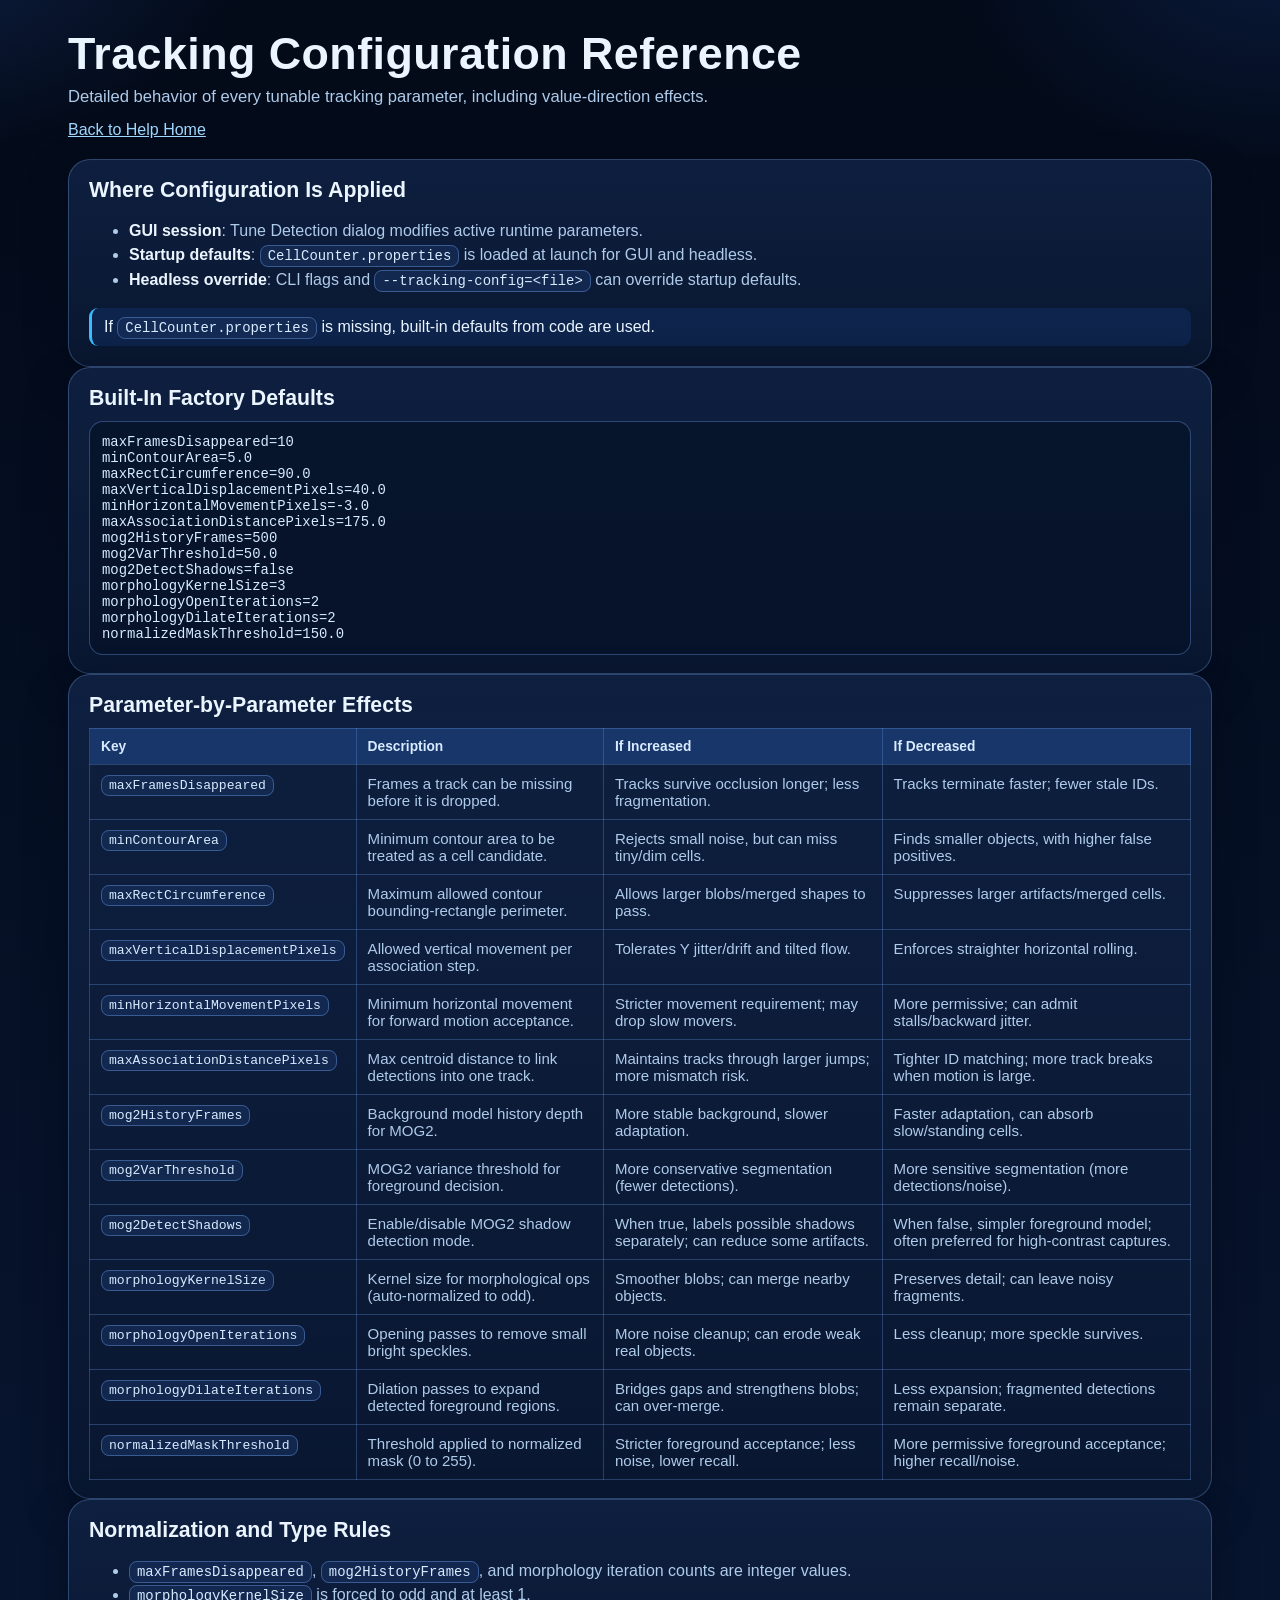
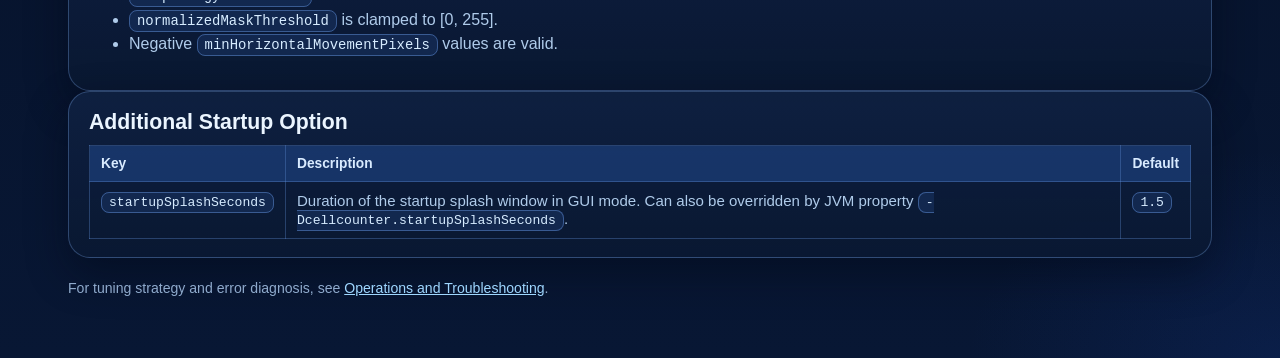
==== docs/help/configuration-reference.html @ 036607fb "initial help and documentation" ====
<!doctype html>
<html lang="en">
<head>
  <meta charset="utf-8">
  <meta name="viewport" content="width=device-width, initial-scale=1">
  <title>Cell Counter Help | Configuration Reference</title>
  <link rel="stylesheet" href="help.css">
</head>
<body>
  <main class="shell">
    <section class="hero">
      <h1>Tracking Configuration Reference</h1>
      <p>Detailed behavior of every tunable tracking parameter, including value-direction effects.</p>
      <div class="chip-row">
        <a class="inline" href="index.html">Back to Help Home</a>
      </div>
    </section>

    <section class="card">
      <h2>Where Configuration Is Applied</h2>
      <ul>
        <li><strong>GUI session</strong>: Tune Detection dialog modifies active runtime parameters.</li>
        <li><strong>Startup defaults</strong>: <code>CellCounter.properties</code> is loaded at launch for GUI and headless.</li>
        <li><strong>Headless override</strong>: CLI flags and <code>--tracking-config=&lt;file&gt;</code> can override startup defaults.</li>
      </ul>
      <div class="note">
        If <code>CellCounter.properties</code> is missing, built-in defaults from code are used.
      </div>
    </section>

    <section class="card">
      <h2>Built-In Factory Defaults</h2>
      <pre><code>maxFramesDisappeared=10
minContourArea=5.0
maxRectCircumference=90.0
maxVerticalDisplacementPixels=40.0
minHorizontalMovementPixels=-3.0
maxAssociationDistancePixels=175.0
mog2HistoryFrames=500
mog2VarThreshold=50.0
mog2DetectShadows=false
morphologyKernelSize=3
morphologyOpenIterations=2
morphologyDilateIterations=2
normalizedMaskThreshold=150.0</code></pre>
    </section>

    <section class="card">
      <h2>Parameter-by-Parameter Effects</h2>
      <table>
        <thead>
          <tr>
            <th>Key</th>
            <th>Description</th>
            <th>If Increased</th>
            <th>If Decreased</th>
          </tr>
        </thead>
        <tbody>
          <tr>
            <td><code>maxFramesDisappeared</code></td>
            <td>Frames a track can be missing before it is dropped.</td>
            <td>Tracks survive occlusion longer; less fragmentation.</td>
            <td>Tracks terminate faster; fewer stale IDs.</td>
          </tr>
          <tr>
            <td><code>minContourArea</code></td>
            <td>Minimum contour area to be treated as a cell candidate.</td>
            <td>Rejects small noise, but can miss tiny/dim cells.</td>
            <td>Finds smaller objects, with higher false positives.</td>
          </tr>
          <tr>
            <td><code>maxRectCircumference</code></td>
            <td>Maximum allowed contour bounding-rectangle perimeter.</td>
            <td>Allows larger blobs/merged shapes to pass.</td>
            <td>Suppresses larger artifacts/merged cells.</td>
          </tr>
          <tr>
            <td><code>maxVerticalDisplacementPixels</code></td>
            <td>Allowed vertical movement per association step.</td>
            <td>Tolerates Y jitter/drift and tilted flow.</td>
            <td>Enforces straighter horizontal rolling.</td>
          </tr>
          <tr>
            <td><code>minHorizontalMovementPixels</code></td>
            <td>Minimum horizontal movement for forward motion acceptance.</td>
            <td>Stricter movement requirement; may drop slow movers.</td>
            <td>More permissive; can admit stalls/backward jitter.</td>
          </tr>
          <tr>
            <td><code>maxAssociationDistancePixels</code></td>
            <td>Max centroid distance to link detections into one track.</td>
            <td>Maintains tracks through larger jumps; more mismatch risk.</td>
            <td>Tighter ID matching; more track breaks when motion is large.</td>
          </tr>
          <tr>
            <td><code>mog2HistoryFrames</code></td>
            <td>Background model history depth for MOG2.</td>
            <td>More stable background, slower adaptation.</td>
            <td>Faster adaptation, can absorb slow/standing cells.</td>
          </tr>
          <tr>
            <td><code>mog2VarThreshold</code></td>
            <td>MOG2 variance threshold for foreground decision.</td>
            <td>More conservative segmentation (fewer detections).</td>
            <td>More sensitive segmentation (more detections/noise).</td>
          </tr>
          <tr>
            <td><code>mog2DetectShadows</code></td>
            <td>Enable/disable MOG2 shadow detection mode.</td>
            <td>When true, labels possible shadows separately; can reduce some artifacts.</td>
            <td>When false, simpler foreground model; often preferred for high-contrast captures.</td>
          </tr>
          <tr>
            <td><code>morphologyKernelSize</code></td>
            <td>Kernel size for morphological ops (auto-normalized to odd).</td>
            <td>Smoother blobs; can merge nearby objects.</td>
            <td>Preserves detail; can leave noisy fragments.</td>
          </tr>
          <tr>
            <td><code>morphologyOpenIterations</code></td>
            <td>Opening passes to remove small bright speckles.</td>
            <td>More noise cleanup; can erode weak real objects.</td>
            <td>Less cleanup; more speckle survives.</td>
          </tr>
          <tr>
            <td><code>morphologyDilateIterations</code></td>
            <td>Dilation passes to expand detected foreground regions.</td>
            <td>Bridges gaps and strengthens blobs; can over-merge.</td>
            <td>Less expansion; fragmented detections remain separate.</td>
          </tr>
          <tr>
            <td><code>normalizedMaskThreshold</code></td>
            <td>Threshold applied to normalized mask (0 to 255).</td>
            <td>Stricter foreground acceptance; less noise, lower recall.</td>
            <td>More permissive foreground acceptance; higher recall/noise.</td>
          </tr>
        </tbody>
      </table>
    </section>

    <section class="card">
      <h2>Normalization and Type Rules</h2>
      <ul>
        <li><code>maxFramesDisappeared</code>, <code>mog2HistoryFrames</code>, and morphology iteration counts are integer values.</li>
        <li><code>morphologyKernelSize</code> is forced to odd and at least 1.</li>
        <li><code>normalizedMaskThreshold</code> is clamped to [0, 255].</li>
        <li>Negative <code>minHorizontalMovementPixels</code> values are valid.</li>
      </ul>
    </section>

    <section class="card">
      <h2>Additional Startup Option</h2>
      <table>
        <thead><tr><th>Key</th><th>Description</th><th>Default</th></tr></thead>
        <tbody>
          <tr>
            <td><code>startupSplashSeconds</code></td>
            <td>Duration of the startup splash window in GUI mode. Can also be overridden by JVM property <code>-Dcellcounter.startupSplashSeconds</code>.</td>
            <td><code>1.5</code></td>
          </tr>
        </tbody>
      </table>
    </section>

    <p class="footer">For tuning strategy and error diagnosis, see <a class="inline" href="operations-and-troubleshooting.html">Operations and Troubleshooting</a>.</p>
  </main>
</body>
</html>
---- docs/help/help.css ----
:root {
  --bg-top: #030a18;
  --bg-bottom: #081734;
  --surface-top: rgba(15, 33, 66, 0.93);
  --surface-bottom: rgba(10, 24, 50, 0.9);
  --border-soft: rgba(122, 167, 234, 0.32);
  --text-primary: #ebf5ff;
  --text-secondary: #afcbea;
  --text-muted: #8faacc;
  --accent: #3abcff;
  --accent-strong: #2666ff;
  --accent-dark: #1b54e4;
  --ok: #1bb88f;
  --warn: #dd8d38;
  --radius-card: 22px;
  --radius-chip: 12px;
  --shadow: 0 16px 42px rgba(2, 8, 22, 0.48);
}

* {
  box-sizing: border-box;
}

html,
body {
  margin: 0;
  padding: 0;
}

body {
  font-family: "Avenir Next", "Segoe UI", "Helvetica Neue", sans-serif;
  color: var(--text-primary);
  background:
    radial-gradient(40rem 24rem at -8rem -5rem, rgba(62, 127, 255, 0.22), transparent 62%),
    radial-gradient(36rem 24rem at 100% -4rem, rgba(36, 95, 206, 0.2), transparent 60%),
    radial-gradient(30rem 20rem at 100% 100%, rgba(22, 64, 166, 0.18), transparent 65%),
    linear-gradient(180deg, var(--bg-top), var(--bg-bottom));
  min-height: 100vh;
}

.shell {
  max-width: 1200px;
  margin: 0 auto;
  padding: 28px 28px 48px;
}

.hero {
  margin-bottom: 20px;
}

.hero h1 {
  margin: 0;
  font-size: clamp(2rem, 3.5vw, 2.9rem);
  letter-spacing: 0.01em;
}

.hero p {
  margin: 8px 0 0;
  color: var(--text-secondary);
  font-size: 1.04rem;
}

.chip-row {
  display: flex;
  gap: 10px;
  margin-top: 14px;
  flex-wrap: wrap;
}

.chip {
  display: inline-flex;
  align-items: center;
  justify-content: center;
  border-radius: var(--radius-chip);
  padding: 6px 11px;
  font-weight: 700;
  font-size: 0.78rem;
  border: 1px solid rgba(255, 255, 255, 0.14);
  background: rgba(61, 110, 174, 0.45);
  color: #fff;
}

.chip.ok {
  background: rgba(27, 184, 143, 0.36);
}

.chip.warn {
  background: rgba(221, 141, 56, 0.34);
}

.card-grid {
  display: grid;
  gap: 18px;
}

.grid-2 {
  grid-template-columns: repeat(auto-fit, minmax(290px, 1fr));
}

.card {
  background: linear-gradient(180deg, var(--surface-top), var(--surface-bottom));
  border: 1px solid var(--border-soft);
  border-radius: var(--radius-card);
  padding: 18px 20px;
  box-shadow: var(--shadow);
}

.card h2 {
  margin: 0 0 10px;
  font-size: 1.33rem;
}

.card h3 {
  margin: 2px 0 10px;
  font-size: 1.08rem;
}

.card p,
.card li {
  color: var(--text-secondary);
  line-height: 1.52;
}

.card strong {
  color: var(--text-primary);
}

.nav {
  display: grid;
  grid-template-columns: repeat(auto-fit, minmax(210px, 1fr));
  gap: 12px;
}

.nav a {
  text-decoration: none;
  color: var(--text-primary);
  border: 1px solid rgba(86, 136, 212, 0.62);
  border-radius: 14px;
  padding: 12px 14px;
  background: linear-gradient(180deg, rgba(38, 102, 255, 0.9), rgba(27, 84, 228, 0.9));
  font-weight: 700;
  box-shadow: 0 8px 20px rgba(11, 42, 102, 0.45);
}

.nav a:hover {
  filter: brightness(1.06);
}

table {
  width: 100%;
  border-collapse: collapse;
  border-spacing: 0;
  margin-top: 8px;
}

thead th {
  text-align: left;
  font-size: 0.86rem;
  color: #d9ebff;
  background: rgba(36, 82, 158, 0.46);
}

th,
td {
  border: 1px solid rgba(98, 143, 216, 0.34);
  padding: 10px 11px;
  vertical-align: top;
}

tbody td {
  color: var(--text-secondary);
  font-size: 0.94rem;
}

.small {
  font-size: 0.88rem;
  color: var(--text-muted);
}

.note {
  border-left: 3px solid var(--accent);
  padding: 10px 12px;
  margin: 10px 0 2px;
  background: rgba(22, 65, 139, 0.28);
  border-radius: 9px;
}

code {
  color: #d7ecff;
  background: rgba(20, 45, 87, 0.75);
  border: 1px solid rgba(90, 133, 202, 0.55);
  border-radius: 8px;
  padding: 2px 7px;
  font-family: "SFMono-Regular", Menlo, Consolas, "Liberation Mono", monospace;
  font-size: 0.87em;
}

pre {
  margin: 0;
  overflow: auto;
  border-radius: 14px;
  border: 1px solid rgba(86, 133, 206, 0.46);
  background: rgba(6, 19, 42, 0.86);
  padding: 12px;
}

pre code {
  border: none;
  background: transparent;
  padding: 0;
}

.footer {
  margin-top: 22px;
  color: var(--text-muted);
  font-size: 0.88rem;
}

a.inline {
  color: #9fd7ff;
}

@media (max-width: 800px) {
  .shell {
    padding: 18px 15px 34px;
  }

  .card {
    padding: 15px;
  }
}
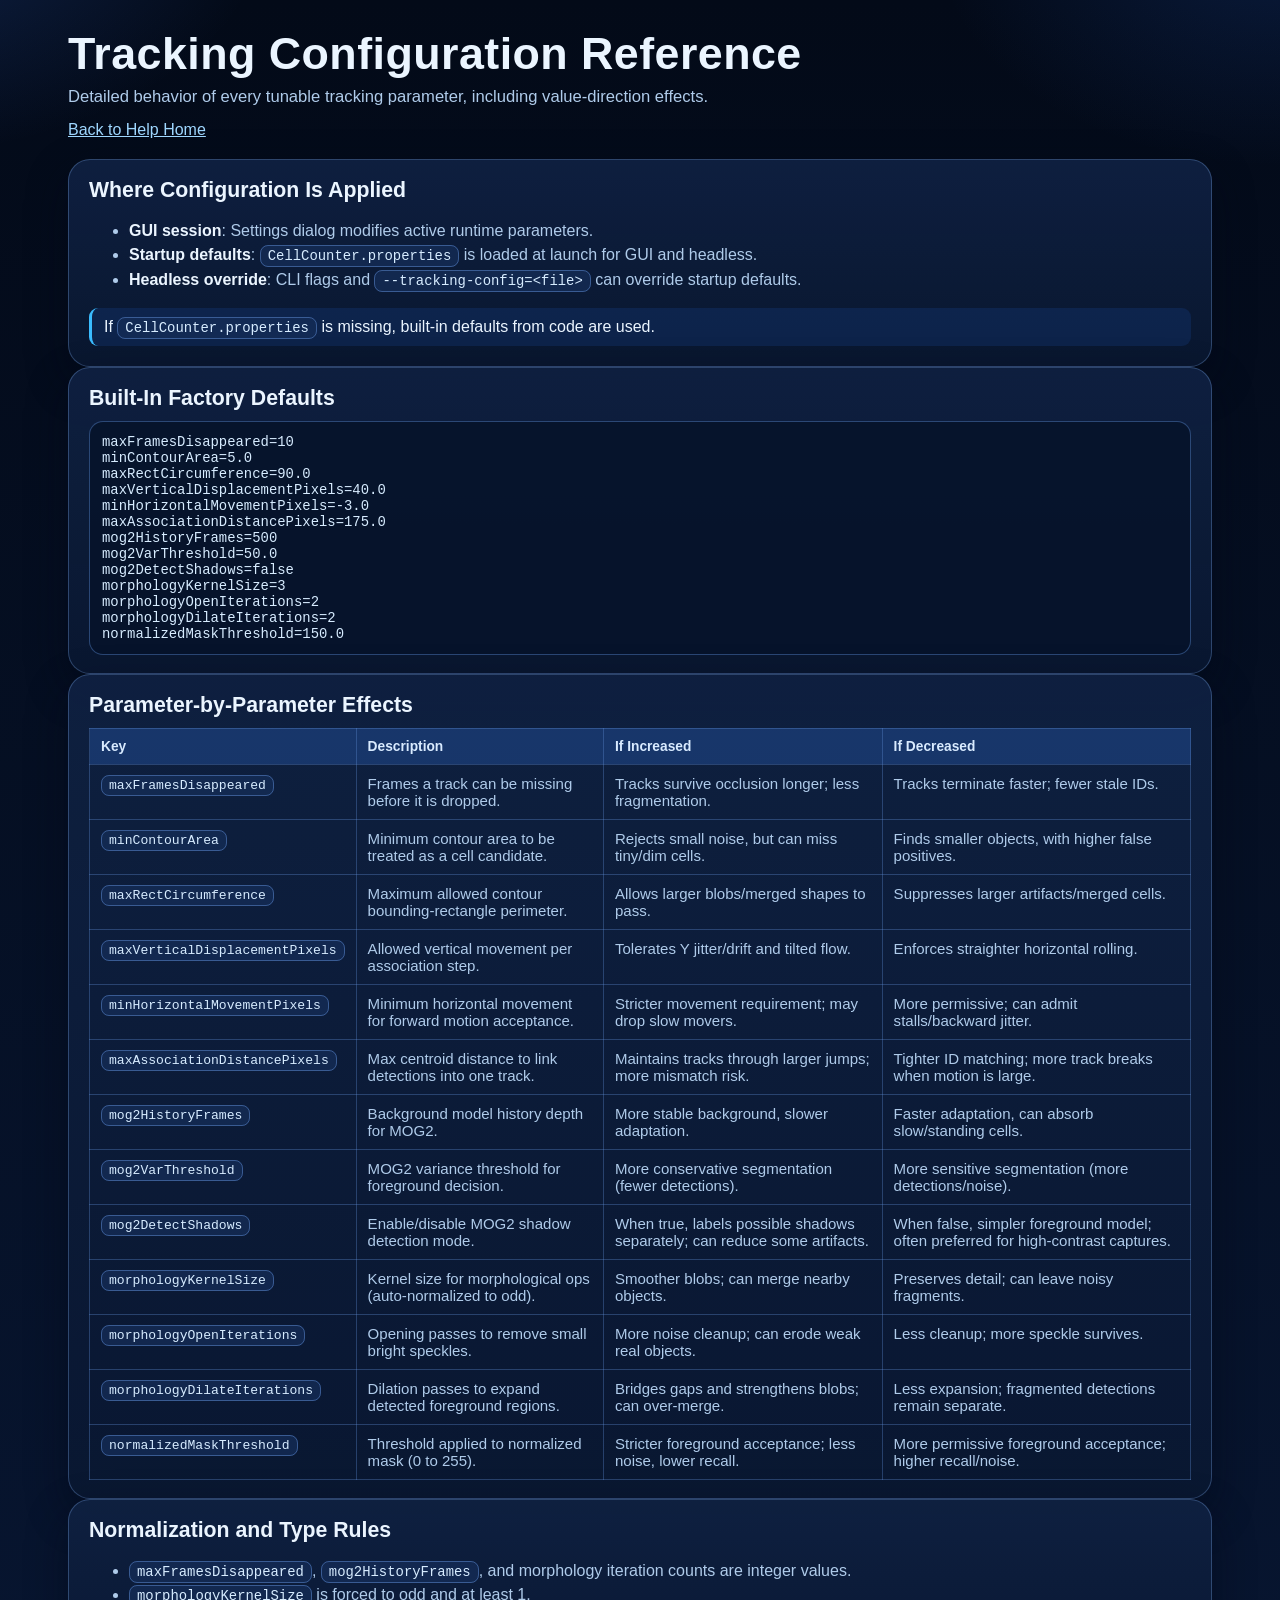
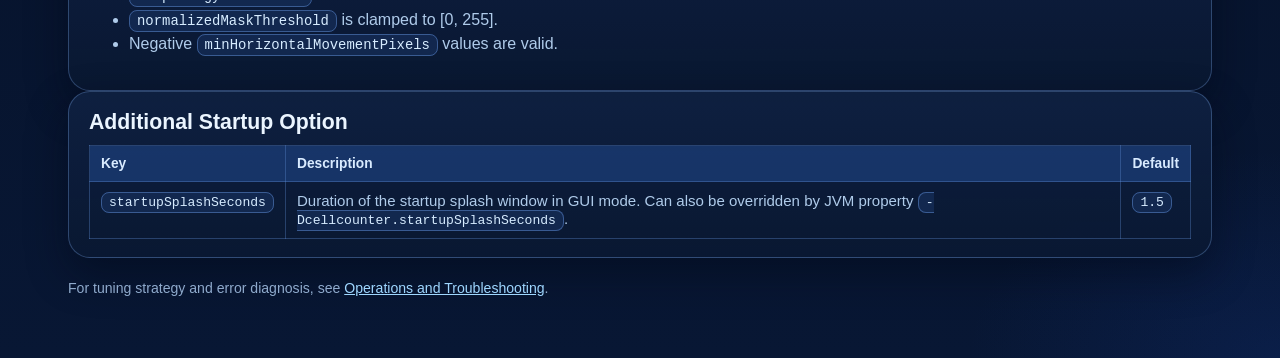
==== commit d02736fa: "general ui cleanup" ====
--- a/docs/help/configuration-reference.html
+++ b/docs/help/configuration-reference.html
@@ -19,7 +19,7 @@
     <section class="card">
       <h2>Where Configuration Is Applied</h2>
       <ul>
-        <li><strong>GUI session</strong>: Tune Detection dialog modifies active runtime parameters.</li>
+        <li><strong>GUI session</strong>: Settings dialog modifies active runtime parameters.</li>
         <li><strong>Startup defaults</strong>: <code>CellCounter.properties</code> is loaded at launch for GUI and headless.</li>
         <li><strong>Headless override</strong>: CLI flags and <code>--tracking-config=&lt;file&gt;</code> can override startup defaults.</li>
       </ul>
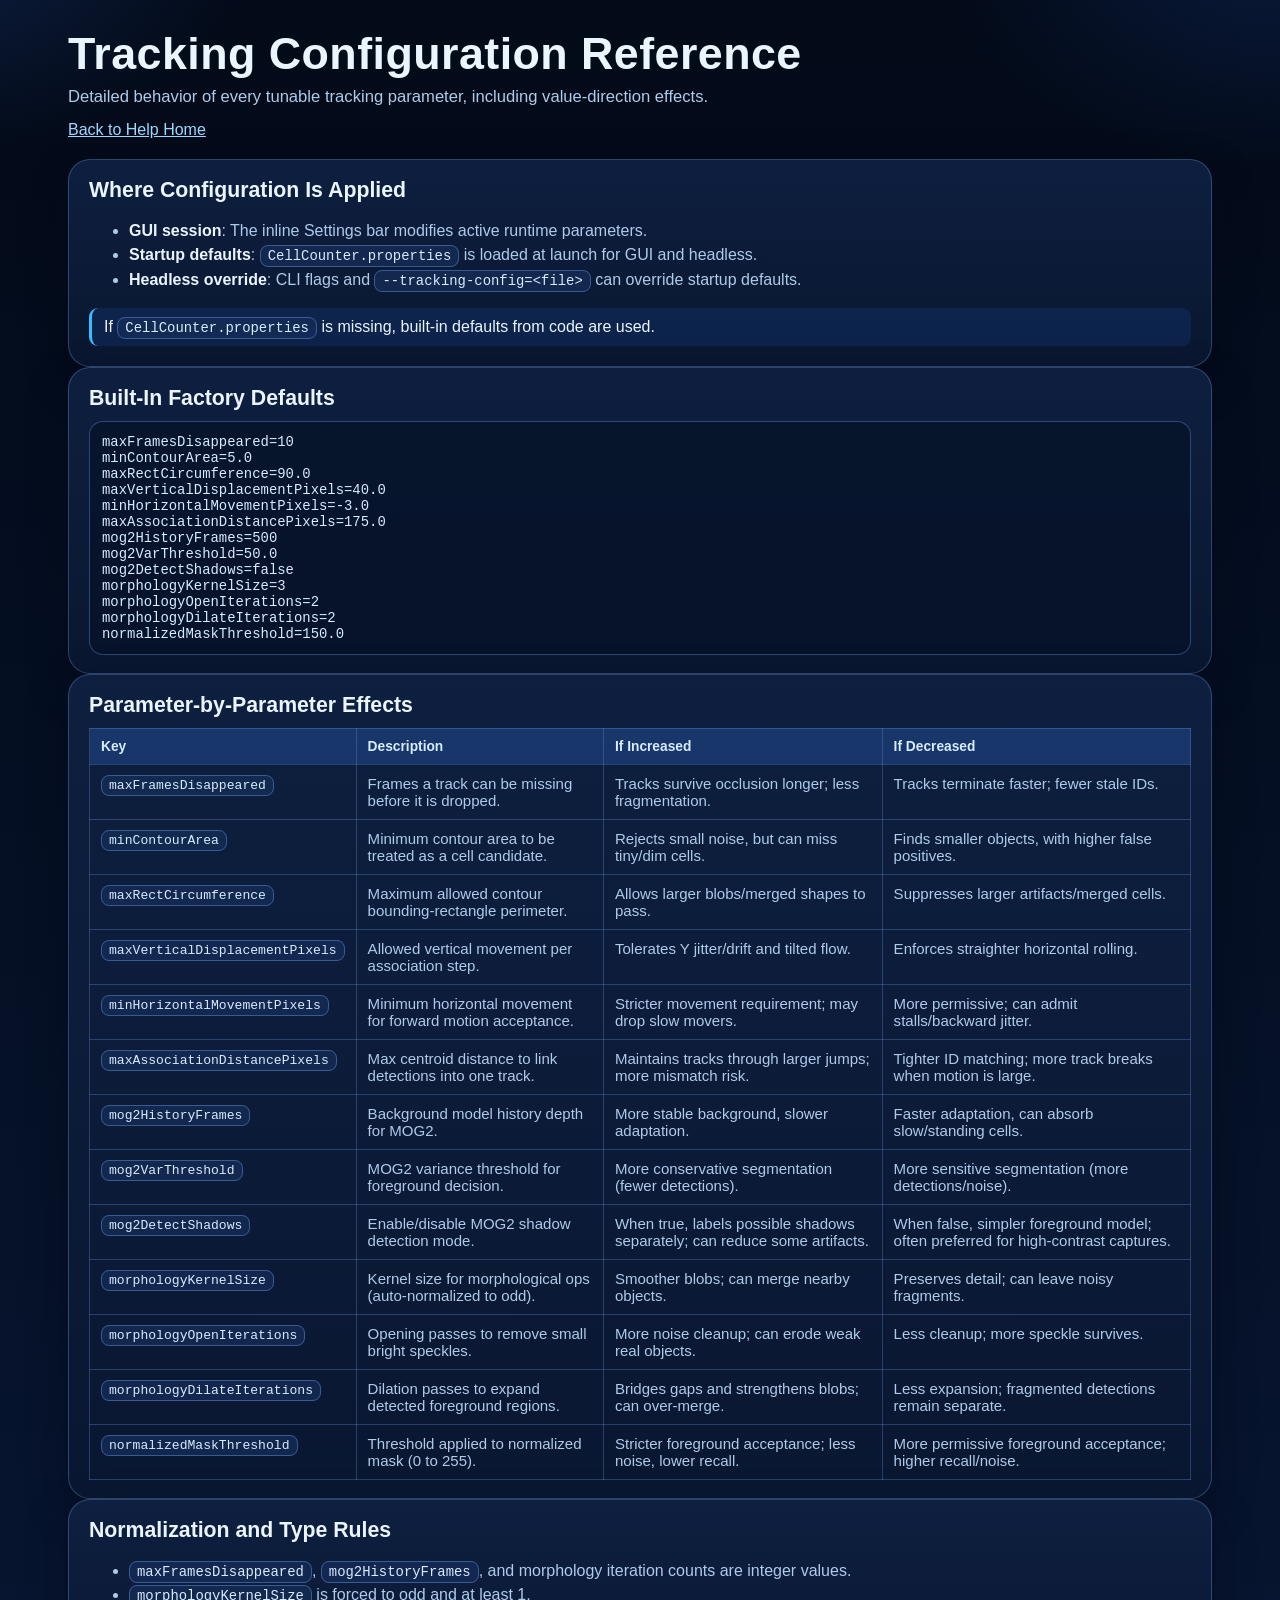
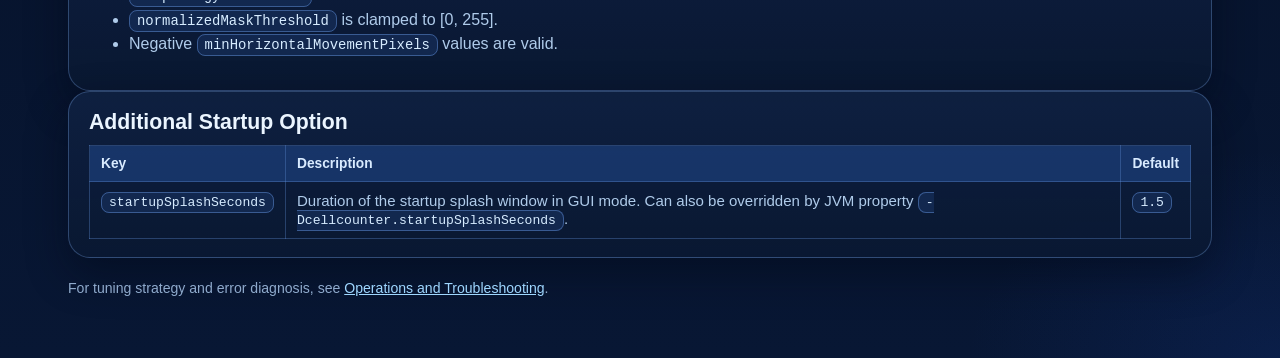
==== commit a92ff72c: "GUI updates" ====
--- a/docs/help/configuration-reference.html
+++ b/docs/help/configuration-reference.html
@@ -19,7 +19,7 @@
     <section class="card">
       <h2>Where Configuration Is Applied</h2>
       <ul>
-        <li><strong>GUI session</strong>: Settings dialog modifies active runtime parameters.</li>
+        <li><strong>GUI session</strong>: The inline Settings bar modifies active runtime parameters.</li>
         <li><strong>Startup defaults</strong>: <code>CellCounter.properties</code> is loaded at launch for GUI and headless.</li>
         <li><strong>Headless override</strong>: CLI flags and <code>--tracking-config=&lt;file&gt;</code> can override startup defaults.</li>
       </ul>
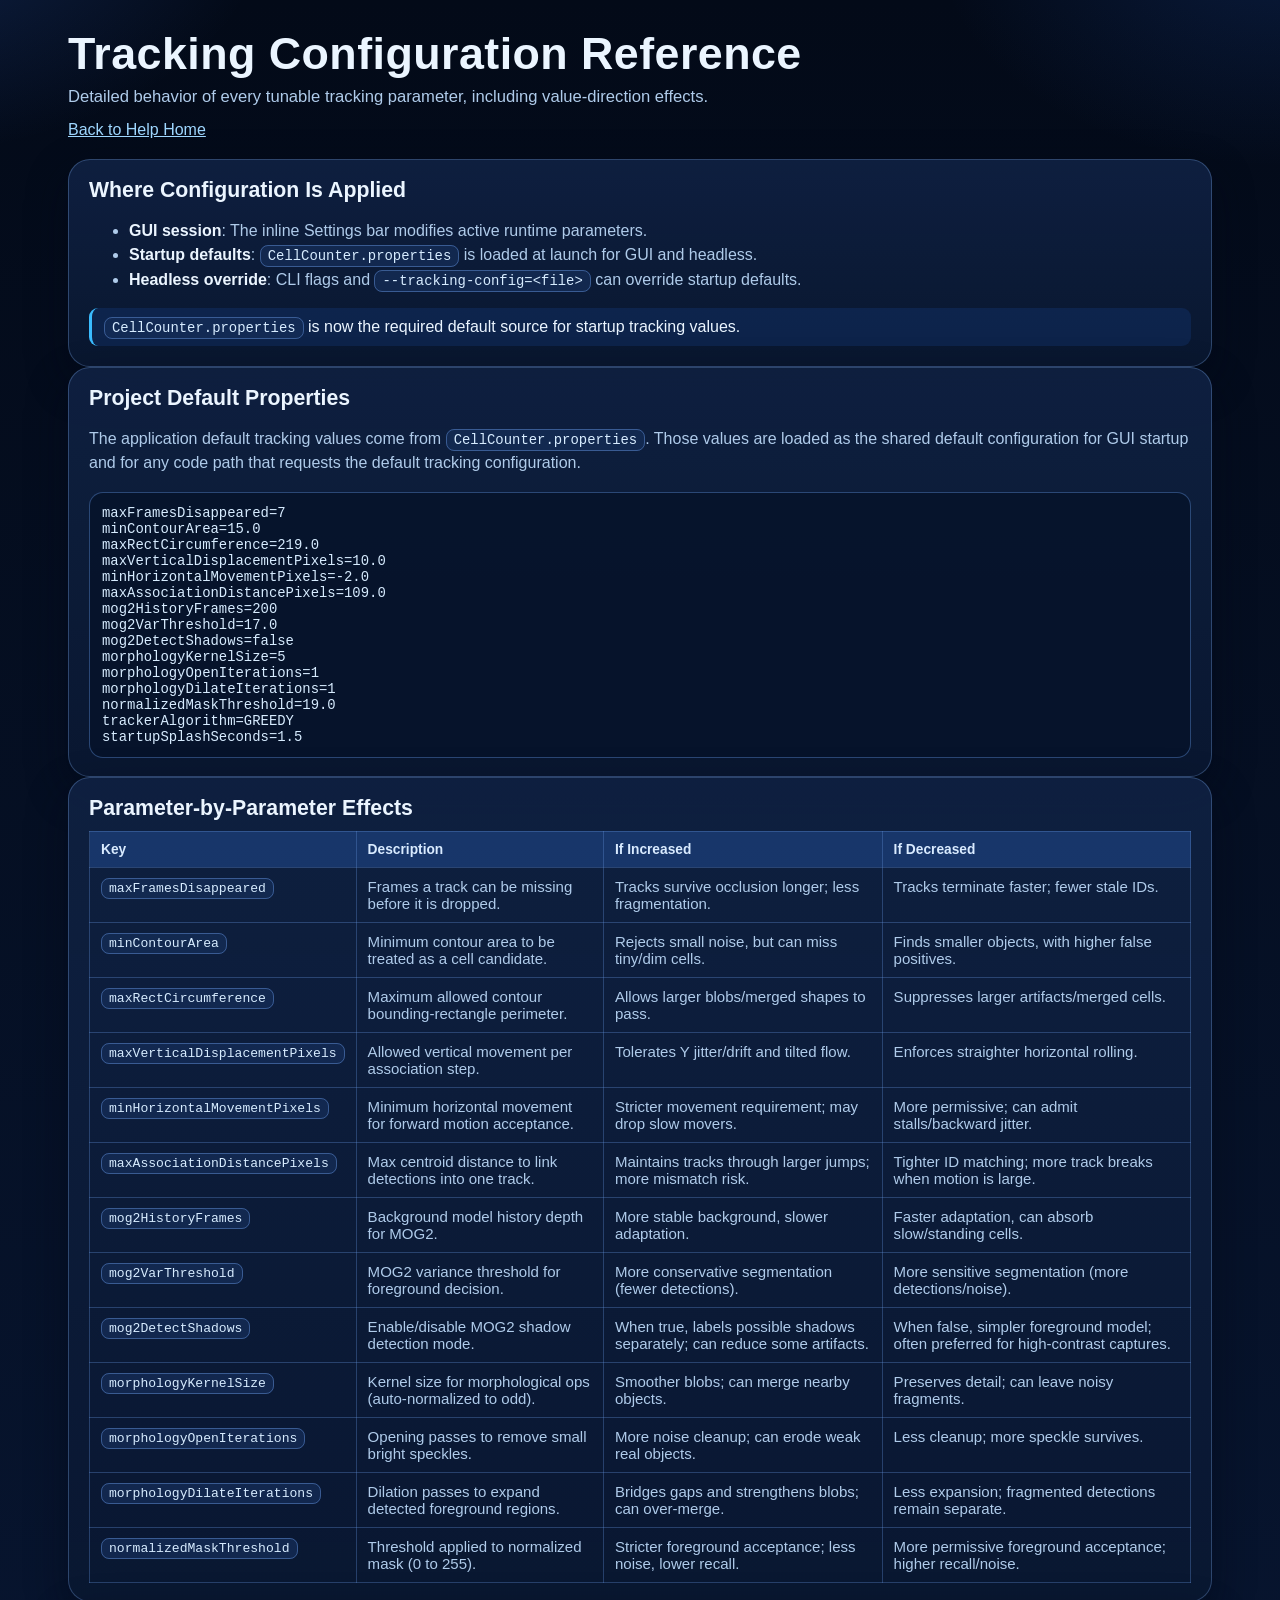
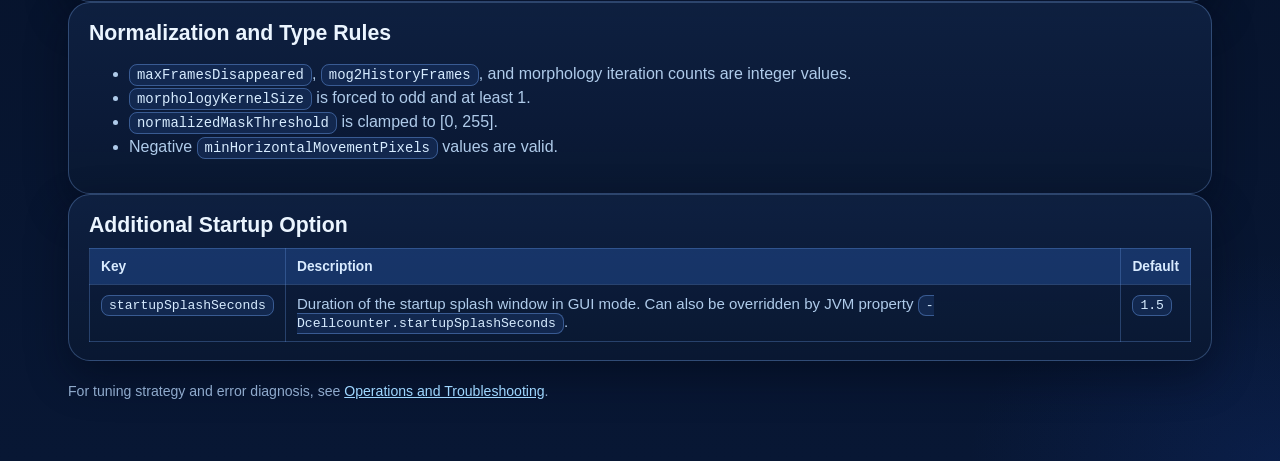
==== commit fe04b01c: "removing hardcoded defaults to properties file" ====
--- a/docs/help/configuration-reference.html
+++ b/docs/help/configuration-reference.html
@@ -24,25 +24,28 @@
         <li><strong>Headless override</strong>: CLI flags and <code>--tracking-config=&lt;file&gt;</code> can override startup defaults.</li>
       </ul>
       <div class="note">
-        If <code>CellCounter.properties</code> is missing, built-in defaults from code are used.
+        <code>CellCounter.properties</code> is now the required default source for startup tracking values.
       </div>
     </section>
 
     <section class="card">
-      <h2>Built-In Factory Defaults</h2>
-      <pre><code>maxFramesDisappeared=10
-minContourArea=5.0
-maxRectCircumference=90.0
-maxVerticalDisplacementPixels=40.0
-minHorizontalMovementPixels=-3.0
-maxAssociationDistancePixels=175.0
-mog2HistoryFrames=500
-mog2VarThreshold=50.0
+      <h2>Project Default Properties</h2>
+      <p>The application default tracking values come from <code>CellCounter.properties</code>. Those values are loaded as the shared default configuration for GUI startup and for any code path that requests the default tracking configuration.</p>
+      <pre><code>maxFramesDisappeared=7
+minContourArea=15.0
+maxRectCircumference=219.0
+maxVerticalDisplacementPixels=10.0
+minHorizontalMovementPixels=-2.0
+maxAssociationDistancePixels=109.0
+mog2HistoryFrames=200
+mog2VarThreshold=17.0
 mog2DetectShadows=false
-morphologyKernelSize=3
-morphologyOpenIterations=2
-morphologyDilateIterations=2
-normalizedMaskThreshold=150.0</code></pre>
+morphologyKernelSize=5
+morphologyOpenIterations=1
+morphologyDilateIterations=1
+normalizedMaskThreshold=19.0
+trackerAlgorithm=GREEDY
+startupSplashSeconds=1.5</code></pre>
     </section>
 
     <section class="card">
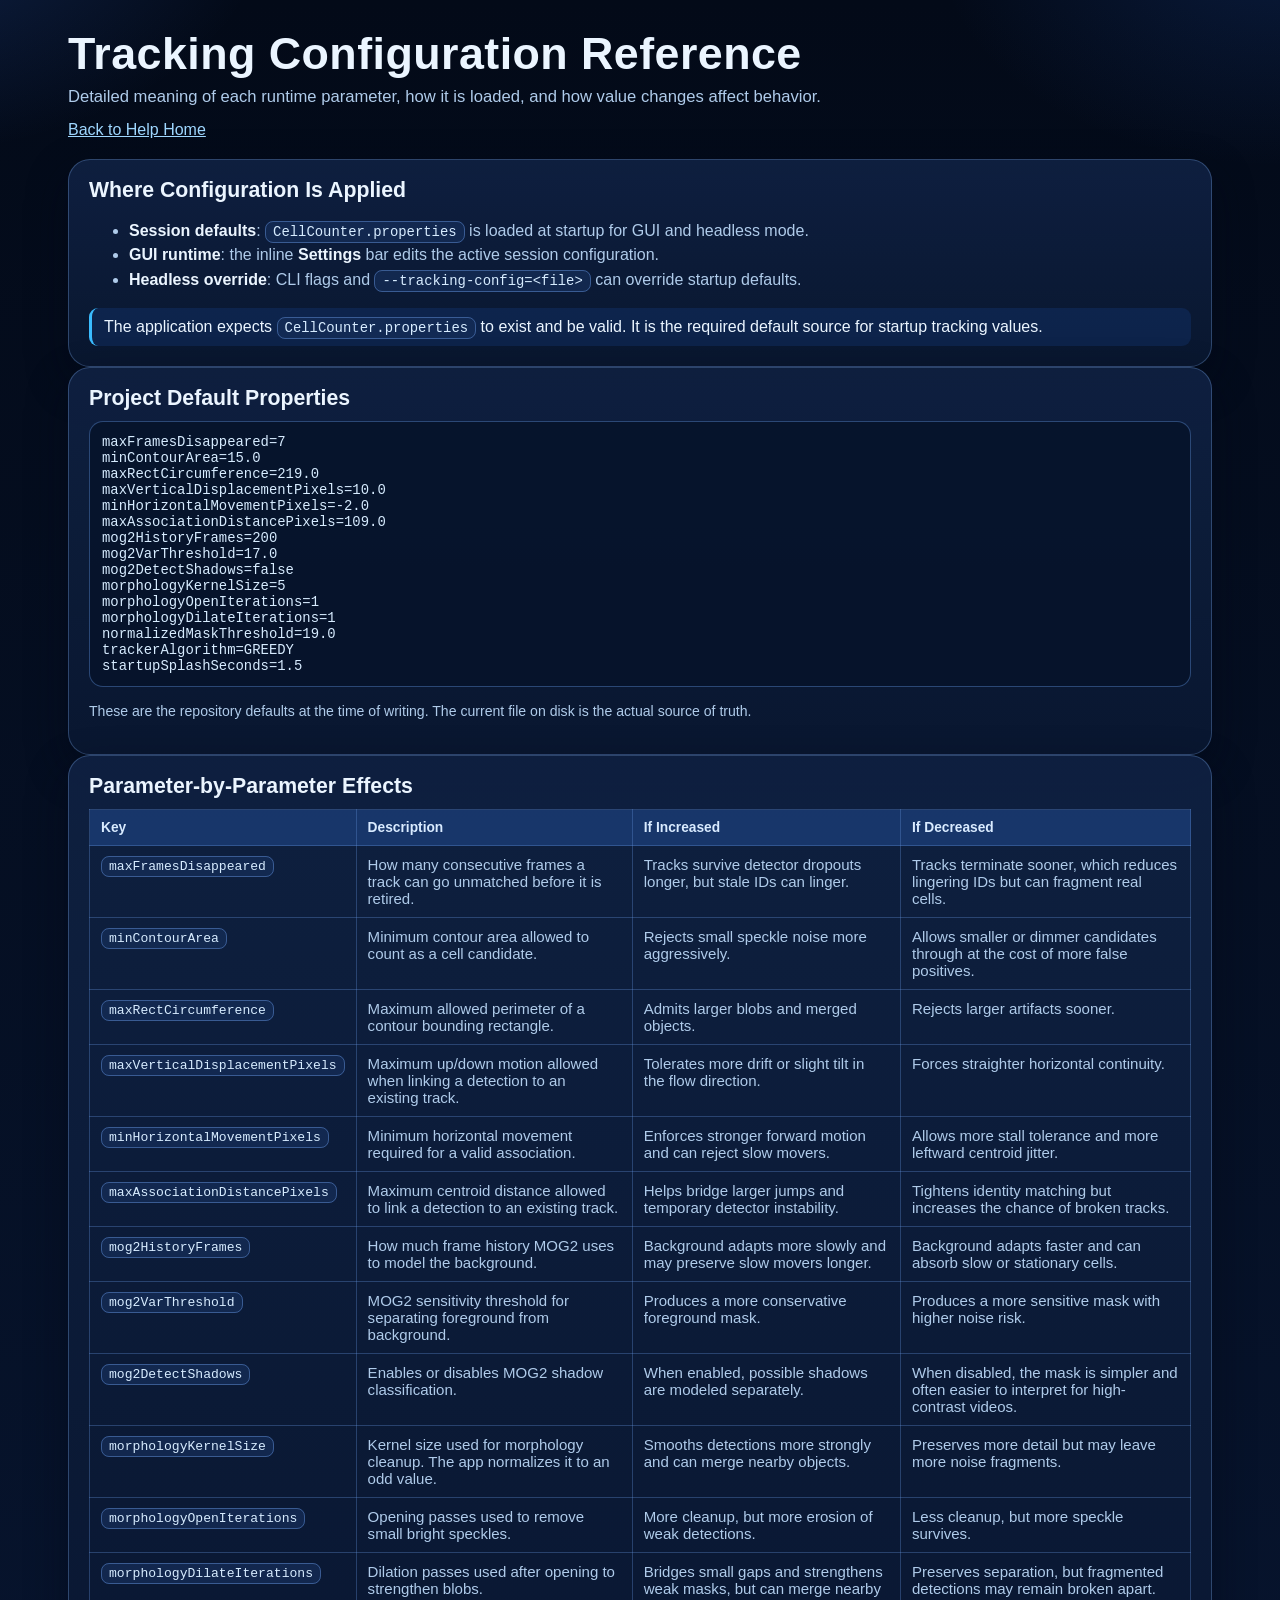
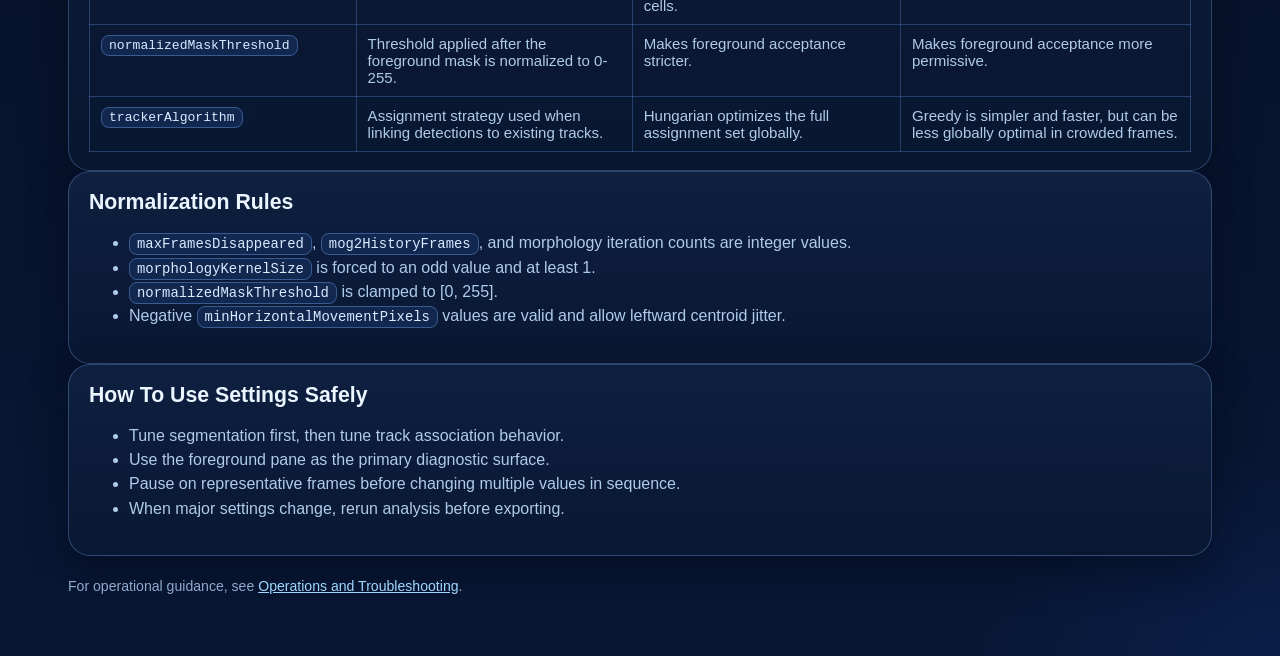
==== commit 2e469965: "Docs, JUnit tests, simplify UI. Remove GA optimization." ====
--- a/docs/help/configuration-reference.html
+++ b/docs/help/configuration-reference.html
@@ -10,7 +10,7 @@
   <main class="shell">
     <section class="hero">
       <h1>Tracking Configuration Reference</h1>
-      <p>Detailed behavior of every tunable tracking parameter, including value-direction effects.</p>
+      <p>Detailed meaning of each runtime parameter, how it is loaded, and how value changes affect behavior.</p>
       <div class="chip-row">
         <a class="inline" href="index.html">Back to Help Home</a>
       </div>
@@ -19,18 +19,17 @@
     <section class="card">
       <h2>Where Configuration Is Applied</h2>
       <ul>
-        <li><strong>GUI session</strong>: The inline Settings bar modifies active runtime parameters.</li>
-        <li><strong>Startup defaults</strong>: <code>CellCounter.properties</code> is loaded at launch for GUI and headless.</li>
+        <li><strong>Session defaults</strong>: <code>CellCounter.properties</code> is loaded at startup for GUI and headless mode.</li>
+        <li><strong>GUI runtime</strong>: the inline <strong>Settings</strong> bar edits the active session configuration.</li>
         <li><strong>Headless override</strong>: CLI flags and <code>--tracking-config=&lt;file&gt;</code> can override startup defaults.</li>
       </ul>
       <div class="note">
-        <code>CellCounter.properties</code> is now the required default source for startup tracking values.
+        The application expects <code>CellCounter.properties</code> to exist and be valid. It is the required default source for startup tracking values.
       </div>
     </section>
 
     <section class="card">
       <h2>Project Default Properties</h2>
-      <p>The application default tracking values come from <code>CellCounter.properties</code>. Those values are loaded as the shared default configuration for GUI startup and for any code path that requests the default tracking configuration.</p>
       <pre><code>maxFramesDisappeared=7
 minContourArea=15.0
 maxRectCircumference=219.0
@@ -46,6 +45,7 @@
 normalizedMaskThreshold=19.0
 trackerAlgorithm=GREEDY
 startupSplashSeconds=1.5</code></pre>
+      <p class="small">These are the repository defaults at the time of writing. The current file on disk is the actual source of truth.</p>
     </section>
 
     <section class="card">
@@ -62,111 +62,113 @@
         <tbody>
           <tr>
             <td><code>maxFramesDisappeared</code></td>
-            <td>Frames a track can be missing before it is dropped.</td>
-            <td>Tracks survive occlusion longer; less fragmentation.</td>
-            <td>Tracks terminate faster; fewer stale IDs.</td>
+            <td>How many consecutive frames a track can go unmatched before it is retired.</td>
+            <td>Tracks survive detector dropouts longer, but stale IDs can linger.</td>
+            <td>Tracks terminate sooner, which reduces lingering IDs but can fragment real cells.</td>
           </tr>
           <tr>
             <td><code>minContourArea</code></td>
-            <td>Minimum contour area to be treated as a cell candidate.</td>
-            <td>Rejects small noise, but can miss tiny/dim cells.</td>
-            <td>Finds smaller objects, with higher false positives.</td>
+            <td>Minimum contour area allowed to count as a cell candidate.</td>
+            <td>Rejects small speckle noise more aggressively.</td>
+            <td>Allows smaller or dimmer candidates through at the cost of more false positives.</td>
           </tr>
           <tr>
             <td><code>maxRectCircumference</code></td>
-            <td>Maximum allowed contour bounding-rectangle perimeter.</td>
-            <td>Allows larger blobs/merged shapes to pass.</td>
-            <td>Suppresses larger artifacts/merged cells.</td>
+            <td>Maximum allowed perimeter of a contour bounding rectangle.</td>
+            <td>Admits larger blobs and merged objects.</td>
+            <td>Rejects larger artifacts sooner.</td>
           </tr>
           <tr>
             <td><code>maxVerticalDisplacementPixels</code></td>
-            <td>Allowed vertical movement per association step.</td>
-            <td>Tolerates Y jitter/drift and tilted flow.</td>
-            <td>Enforces straighter horizontal rolling.</td>
+            <td>Maximum up/down motion allowed when linking a detection to an existing track.</td>
+            <td>Tolerates more drift or slight tilt in the flow direction.</td>
+            <td>Forces straighter horizontal continuity.</td>
           </tr>
           <tr>
             <td><code>minHorizontalMovementPixels</code></td>
-            <td>Minimum horizontal movement for forward motion acceptance.</td>
-            <td>Stricter movement requirement; may drop slow movers.</td>
-            <td>More permissive; can admit stalls/backward jitter.</td>
+            <td>Minimum horizontal movement required for a valid association.</td>
+            <td>Enforces stronger forward motion and can reject slow movers.</td>
+            <td>Allows more stall tolerance and more leftward centroid jitter.</td>
           </tr>
           <tr>
             <td><code>maxAssociationDistancePixels</code></td>
-            <td>Max centroid distance to link detections into one track.</td>
-            <td>Maintains tracks through larger jumps; more mismatch risk.</td>
-            <td>Tighter ID matching; more track breaks when motion is large.</td>
+            <td>Maximum centroid distance allowed to link a detection to an existing track.</td>
+            <td>Helps bridge larger jumps and temporary detector instability.</td>
+            <td>Tightens identity matching but increases the chance of broken tracks.</td>
           </tr>
           <tr>
             <td><code>mog2HistoryFrames</code></td>
-            <td>Background model history depth for MOG2.</td>
-            <td>More stable background, slower adaptation.</td>
-            <td>Faster adaptation, can absorb slow/standing cells.</td>
+            <td>How much frame history MOG2 uses to model the background.</td>
+            <td>Background adapts more slowly and may preserve slow movers longer.</td>
+            <td>Background adapts faster and can absorb slow or stationary cells.</td>
           </tr>
           <tr>
             <td><code>mog2VarThreshold</code></td>
-            <td>MOG2 variance threshold for foreground decision.</td>
-            <td>More conservative segmentation (fewer detections).</td>
-            <td>More sensitive segmentation (more detections/noise).</td>
+            <td>MOG2 sensitivity threshold for separating foreground from background.</td>
+            <td>Produces a more conservative foreground mask.</td>
+            <td>Produces a more sensitive mask with higher noise risk.</td>
           </tr>
           <tr>
             <td><code>mog2DetectShadows</code></td>
-            <td>Enable/disable MOG2 shadow detection mode.</td>
-            <td>When true, labels possible shadows separately; can reduce some artifacts.</td>
-            <td>When false, simpler foreground model; often preferred for high-contrast captures.</td>
+            <td>Enables or disables MOG2 shadow classification.</td>
+            <td>When enabled, possible shadows are modeled separately.</td>
+            <td>When disabled, the mask is simpler and often easier to interpret for high-contrast videos.</td>
           </tr>
           <tr>
             <td><code>morphologyKernelSize</code></td>
-            <td>Kernel size for morphological ops (auto-normalized to odd).</td>
-            <td>Smoother blobs; can merge nearby objects.</td>
-            <td>Preserves detail; can leave noisy fragments.</td>
+            <td>Kernel size used for morphology cleanup. The app normalizes it to an odd value.</td>
+            <td>Smooths detections more strongly and can merge nearby objects.</td>
+            <td>Preserves more detail but may leave more noise fragments.</td>
           </tr>
           <tr>
             <td><code>morphologyOpenIterations</code></td>
-            <td>Opening passes to remove small bright speckles.</td>
-            <td>More noise cleanup; can erode weak real objects.</td>
-            <td>Less cleanup; more speckle survives.</td>
+            <td>Opening passes used to remove small bright speckles.</td>
+            <td>More cleanup, but more erosion of weak detections.</td>
+            <td>Less cleanup, but more speckle survives.</td>
           </tr>
           <tr>
             <td><code>morphologyDilateIterations</code></td>
-            <td>Dilation passes to expand detected foreground regions.</td>
-            <td>Bridges gaps and strengthens blobs; can over-merge.</td>
-            <td>Less expansion; fragmented detections remain separate.</td>
+            <td>Dilation passes used after opening to strengthen blobs.</td>
+            <td>Bridges small gaps and strengthens weak masks, but can merge nearby cells.</td>
+            <td>Preserves separation, but fragmented detections may remain broken apart.</td>
           </tr>
           <tr>
             <td><code>normalizedMaskThreshold</code></td>
-            <td>Threshold applied to normalized mask (0 to 255).</td>
-            <td>Stricter foreground acceptance; less noise, lower recall.</td>
-            <td>More permissive foreground acceptance; higher recall/noise.</td>
+            <td>Threshold applied after the foreground mask is normalized to 0-255.</td>
+            <td>Makes foreground acceptance stricter.</td>
+            <td>Makes foreground acceptance more permissive.</td>
+          </tr>
+          <tr>
+            <td><code>trackerAlgorithm</code></td>
+            <td>Assignment strategy used when linking detections to existing tracks.</td>
+            <td>Hungarian optimizes the full assignment set globally.</td>
+            <td>Greedy is simpler and faster, but can be less globally optimal in crowded frames.</td>
           </tr>
         </tbody>
       </table>
     </section>
 
     <section class="card">
-      <h2>Normalization and Type Rules</h2>
+      <h2>Normalization Rules</h2>
       <ul>
         <li><code>maxFramesDisappeared</code>, <code>mog2HistoryFrames</code>, and morphology iteration counts are integer values.</li>
-        <li><code>morphologyKernelSize</code> is forced to odd and at least 1.</li>
+        <li><code>morphologyKernelSize</code> is forced to an odd value and at least 1.</li>
         <li><code>normalizedMaskThreshold</code> is clamped to [0, 255].</li>
-        <li>Negative <code>minHorizontalMovementPixels</code> values are valid.</li>
+        <li>Negative <code>minHorizontalMovementPixels</code> values are valid and allow leftward centroid jitter.</li>
       </ul>
     </section>
 
     <section class="card">
-      <h2>Additional Startup Option</h2>
-      <table>
-        <thead><tr><th>Key</th><th>Description</th><th>Default</th></tr></thead>
-        <tbody>
-          <tr>
-            <td><code>startupSplashSeconds</code></td>
-            <td>Duration of the startup splash window in GUI mode. Can also be overridden by JVM property <code>-Dcellcounter.startupSplashSeconds</code>.</td>
-            <td><code>1.5</code></td>
-          </tr>
-        </tbody>
-      </table>
+      <h2>How To Use Settings Safely</h2>
+      <ul>
+        <li>Tune segmentation first, then tune track association behavior.</li>
+        <li>Use the foreground pane as the primary diagnostic surface.</li>
+        <li>Pause on representative frames before changing multiple values in sequence.</li>
+        <li>When major settings change, rerun analysis before exporting.</li>
+      </ul>
     </section>
 
-    <p class="footer">For tuning strategy and error diagnosis, see <a class="inline" href="operations-and-troubleshooting.html">Operations and Troubleshooting</a>.</p>
+    <p class="footer">For operational guidance, see <a class="inline" href="operations-and-troubleshooting.html">Operations and Troubleshooting</a>.</p>
   </main>
 </body>
 </html>
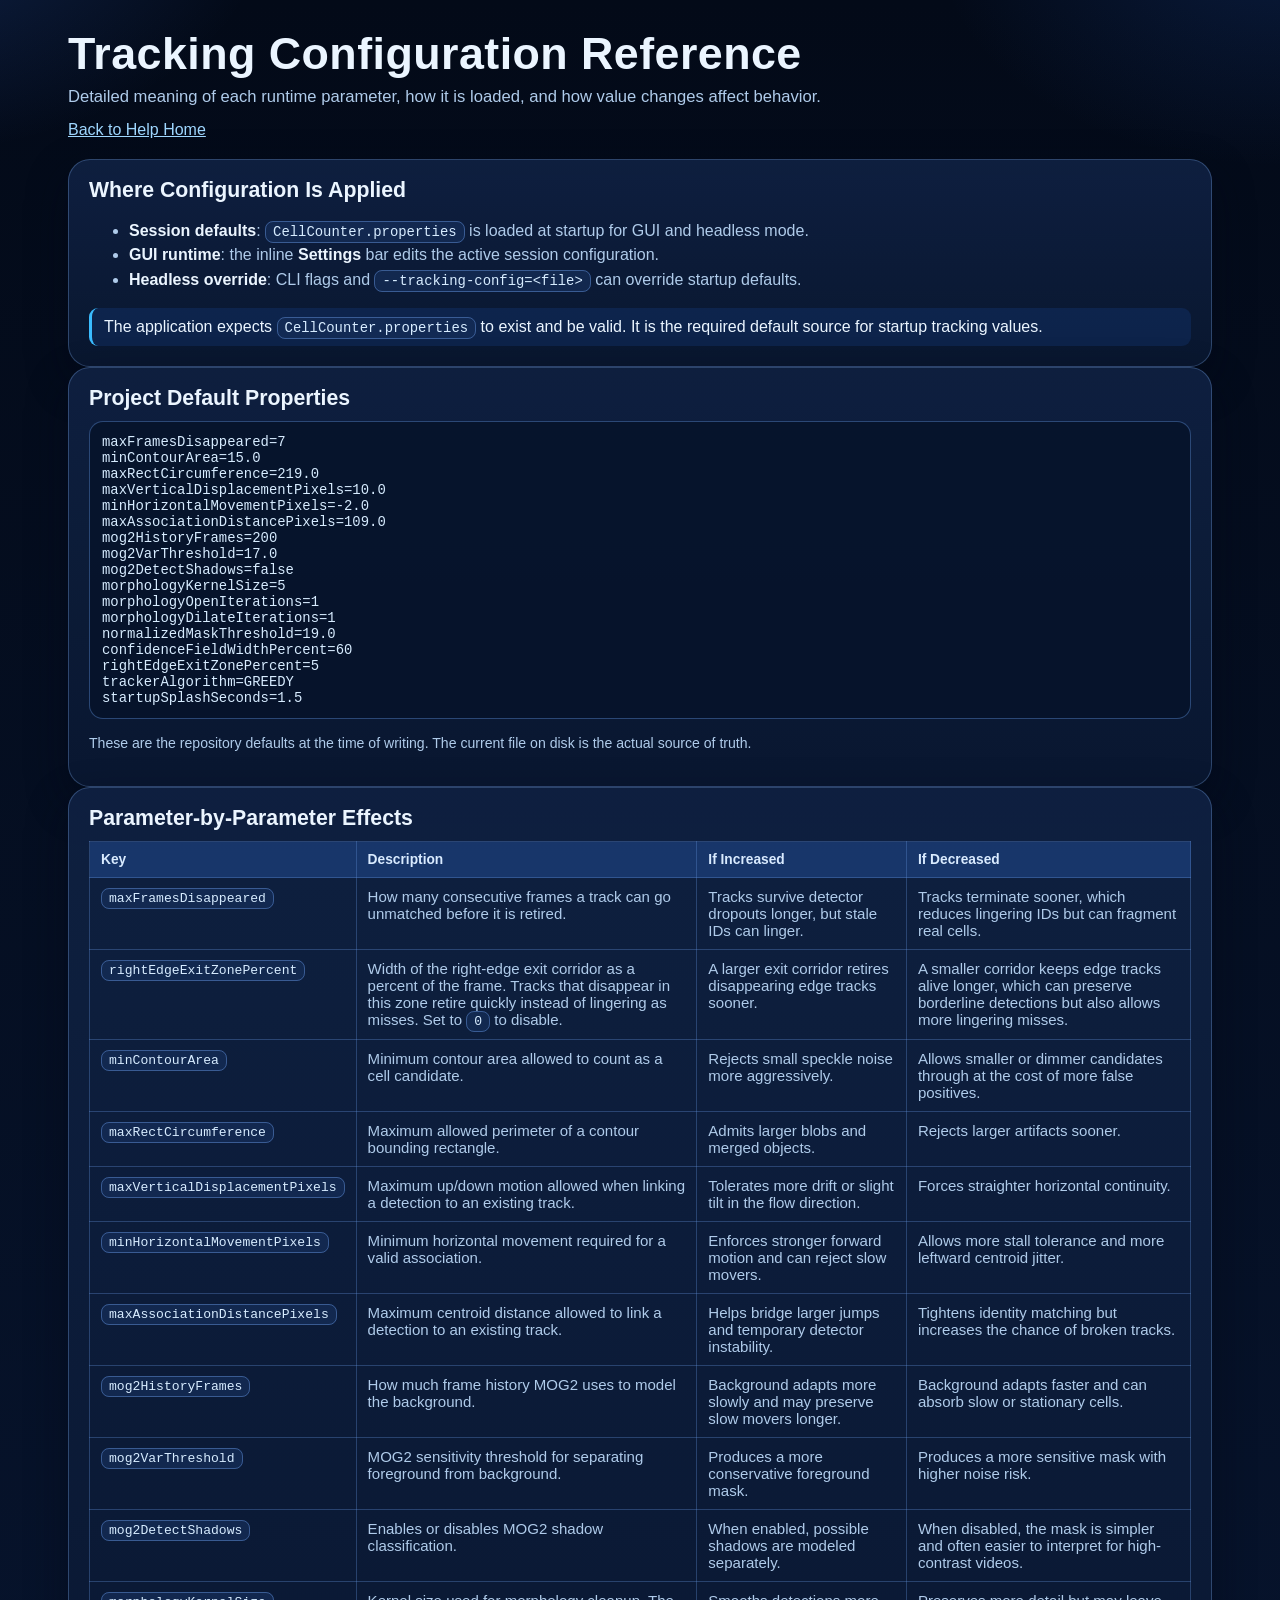
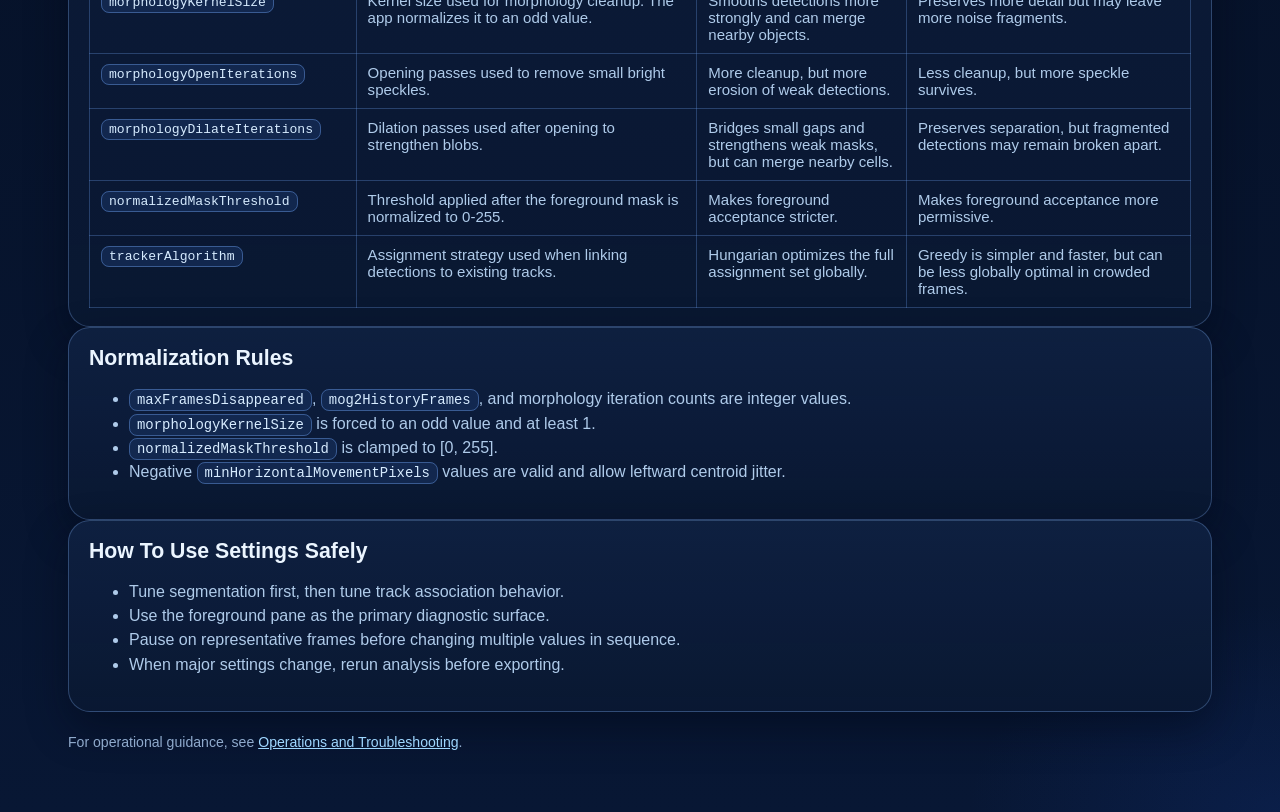
==== commit b06b1bfc: "right exit missed tracking cell logic" ====
--- a/docs/help/configuration-reference.html
+++ b/docs/help/configuration-reference.html
@@ -43,6 +43,8 @@
 morphologyOpenIterations=1
 morphologyDilateIterations=1
 normalizedMaskThreshold=19.0
+confidenceFieldWidthPercent=60
+rightEdgeExitZonePercent=5
 trackerAlgorithm=GREEDY
 startupSplashSeconds=1.5</code></pre>
       <p class="small">These are the repository defaults at the time of writing. The current file on disk is the actual source of truth.</p>
@@ -65,6 +67,12 @@
             <td>How many consecutive frames a track can go unmatched before it is retired.</td>
             <td>Tracks survive detector dropouts longer, but stale IDs can linger.</td>
             <td>Tracks terminate sooner, which reduces lingering IDs but can fragment real cells.</td>
+          </tr>
+          <tr>
+            <td><code>rightEdgeExitZonePercent</code></td>
+            <td>Width of the right-edge exit corridor as a percent of the frame. Tracks that disappear in this zone retire quickly instead of lingering as misses. Set to <code>0</code> to disable.</td>
+            <td>A larger exit corridor retires disappearing edge tracks sooner.</td>
+            <td>A smaller corridor keeps edge tracks alive longer, which can preserve borderline detections but also allows more lingering misses.</td>
           </tr>
           <tr>
             <td><code>minContourArea</code></td>
